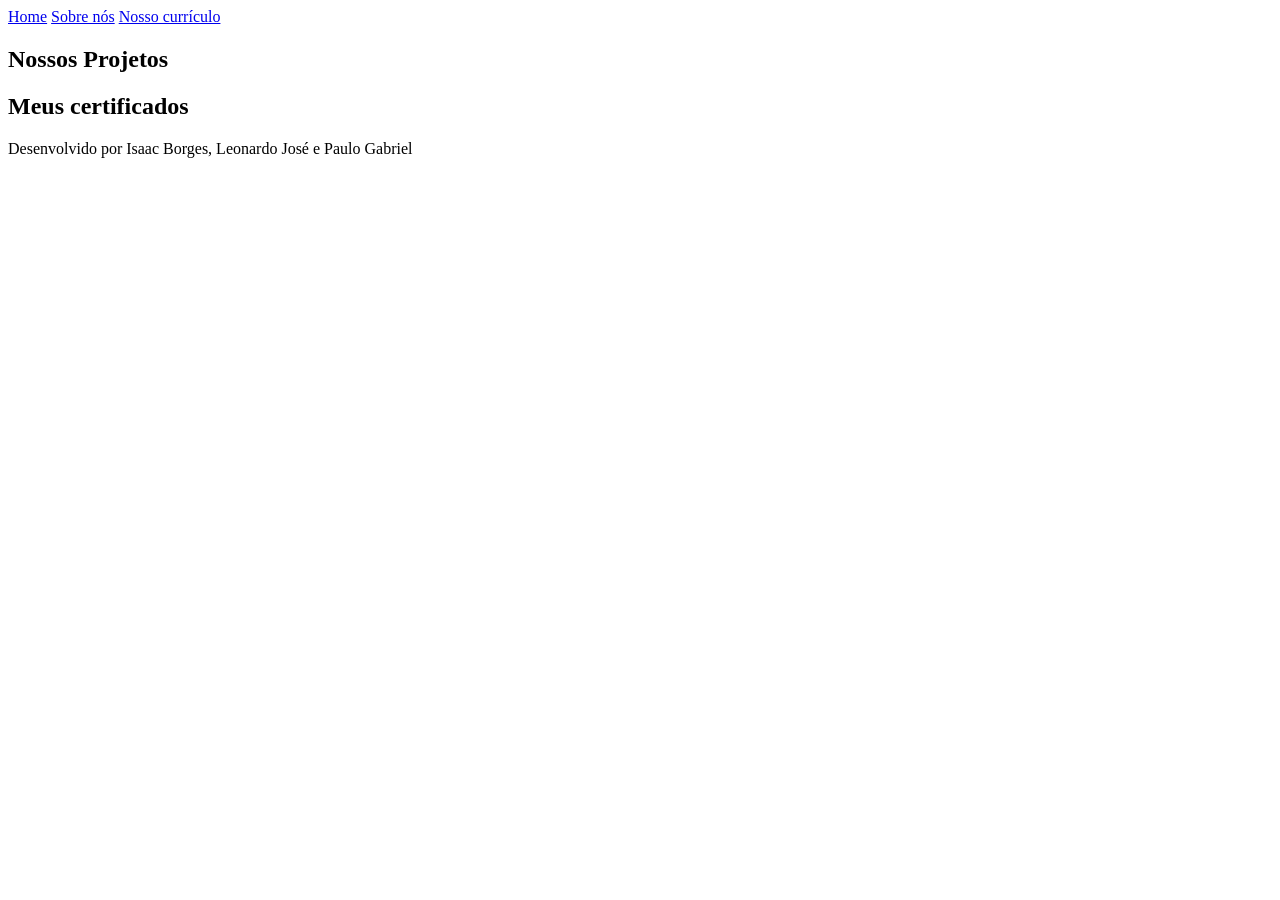
==== html/curriculo.html @ 7fd9dccf "Criando uma pasta para guardar os arquivos html e atuaalizando os mesmmos." ====
<!DOCTYPE html>
<html lang="pt-br">
<head>
    <meta charset="UTF-8">
    <meta name="viewport" content="width=device-width, initial-scale=1.0">
    <title>Nosso currículo</title>
    <link rel="stylesheet" href="/css/style.css">
</head>
<body>
    <header class="header-principal">
        <nav class="nav-menu">
            <a class="nav-link" href="/index.html">Home</a>
            <a class="nav-link" href="/html/sobre_nos.html">Sobre nós</a>
            <a class="nav-link" href="/html/curriculo.html">Nosso currículo</a>
        </nav>
    </header>
    <main class="secao-apresentacao">
        <article class="apresentacao-bloco">
            <h1 class="apresentacao-titulo">Nossos Projetos</h1>
            <p class="apresentacao-paragrafo"></p>
            <h2 class="apresentacao-titulo">Meus certificados</h2>
        </article>
    </main>    
    <footer class="footer-principal">
        <p>Desenvolvido por Isaac Borges, Leonardo José e Paulo Gabriel</p>
    </footer>
</body>
</html>
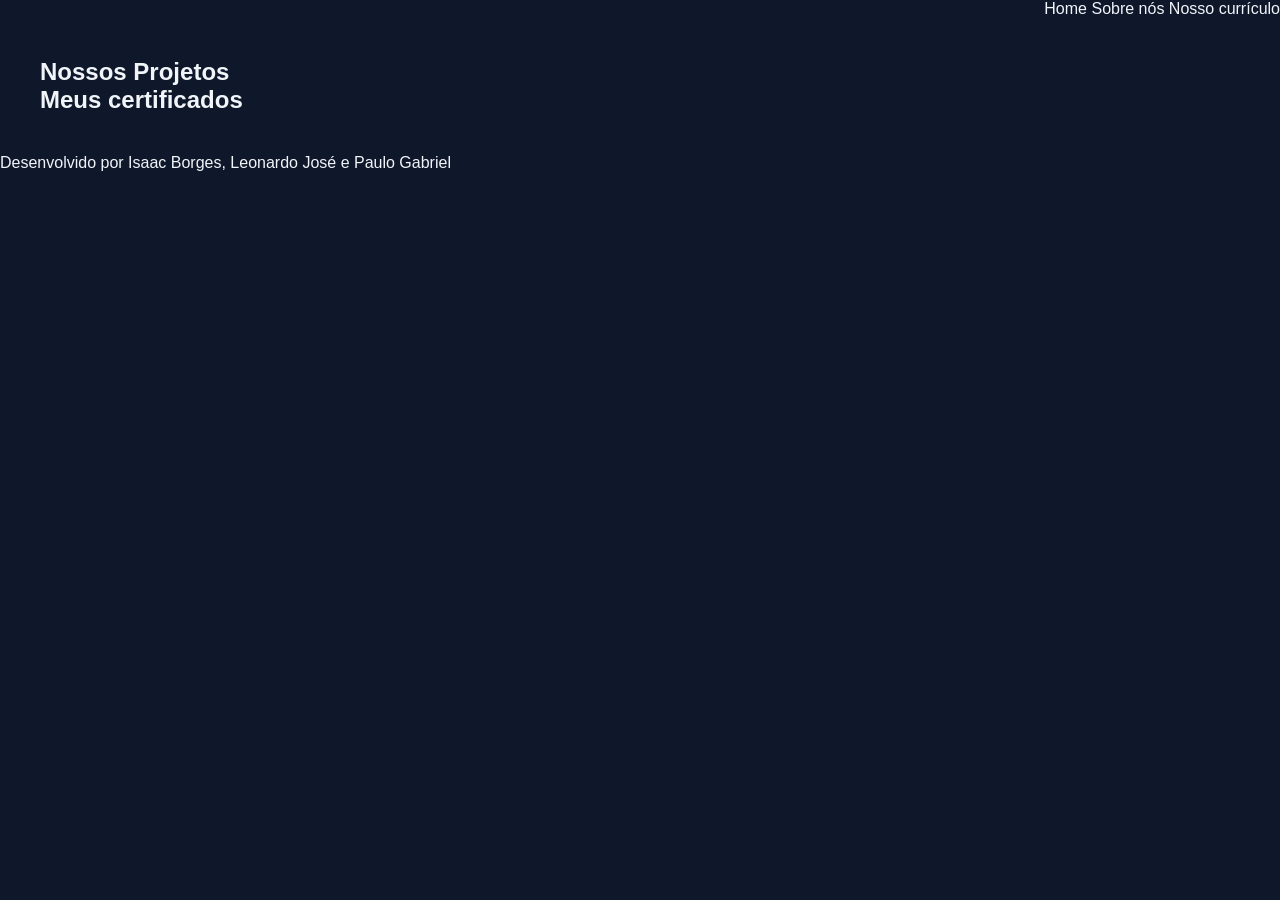
==== commit 7f8ca49f: "Com CSS agora" ====
--- a/html/curriculo.html
+++ b/html/curriculo.html
@@ -4,7 +4,7 @@
     <meta charset="UTF-8">
     <meta name="viewport" content="width=device-width, initial-scale=1.0">
     <title>Nosso currículo</title>
-    <link rel="stylesheet" href="/css/style.css">
+    <link rel="stylesheet" href="../css/styles.css">
 </head>
 <body>
     <header class="header-principal">
@@ -12,7 +12,7 @@
             <a class="nav-link" href="/index.html">Home</a>
             <a class="nav-link" href="/html/sobre_nos.html">Sobre nós</a>
             <a class="nav-link" href="/html/curriculo.html">Nosso currículo</a>
-        </nav>
+        </nav> 
     </header>
     <main class="secao-apresentacao">
         <article class="apresentacao-bloco">
--- a/css/styles.css
+++ b/css/styles.css
@@ -0,0 +1,43 @@
+* {
+    margin: 0;
+    box-sizing: border-box;
+}
+
+body {
+    background-color: #0f172a;
+    color: #f1f5f9;
+    font-family: Arial, sans-serif;
+}
+
+a {
+    text-decoration: none;
+    color: inherit;
+}
+
+.header-principal {
+    background-color: #0f172a;
+    display: flex;
+    justify-content: flex-end;
+}
+
+.apresentacao-bloco {
+    display: flex;
+    justify-content: center;
+    flex-direction: column;
+    padding: 40px;
+}
+
+
+
+.cartao-membro {
+    background-color: #1e293b;
+    border-radius: 20px;
+    display: grid;
+    padding: 8px; 
+    margin: 10px;
+}
+
+.imagem-perfil {
+    width: 200px;
+    height: 200px;
+}
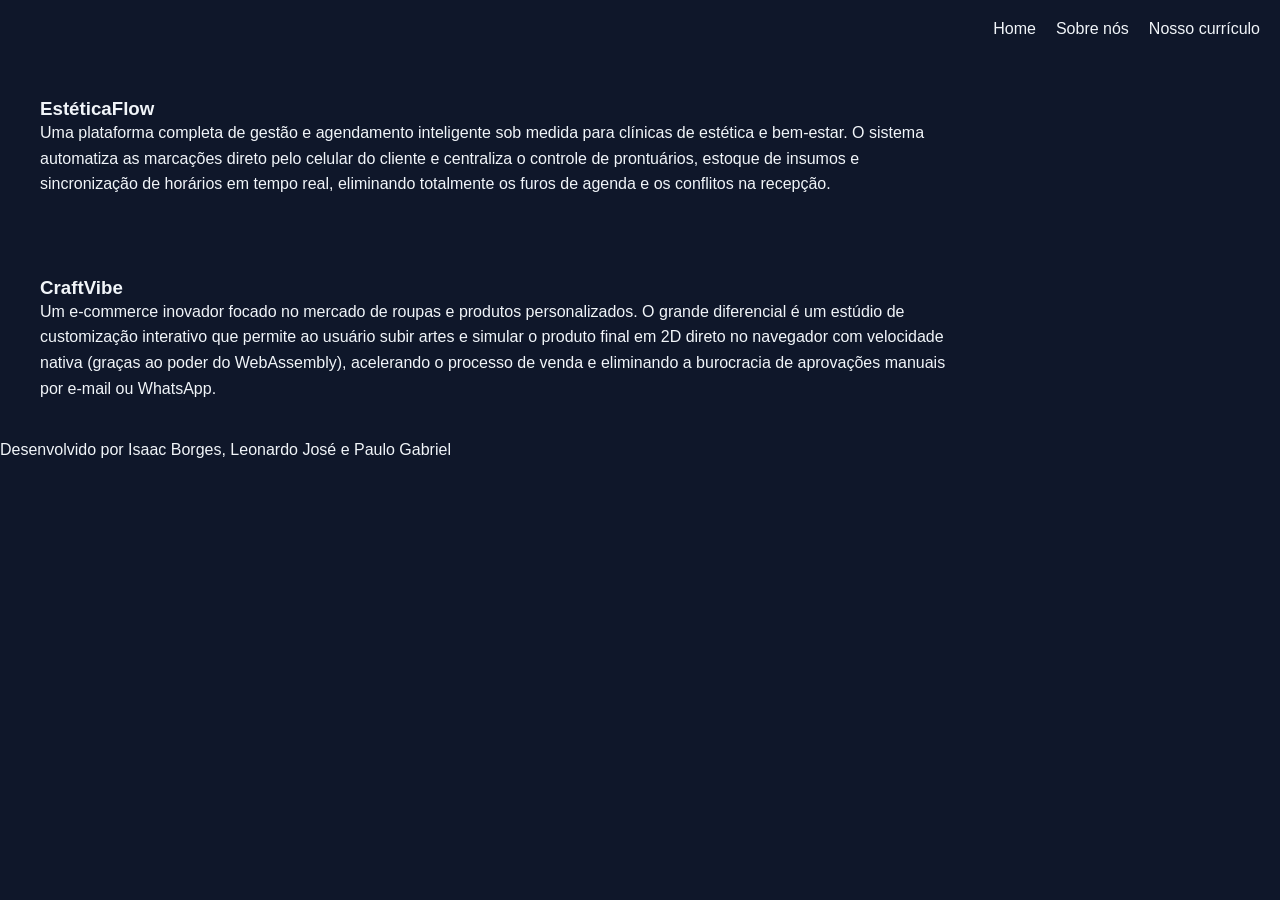
==== commit f4ad4e45: "Adicionar: Projetos em curriculo.html" ====
--- a/html/curriculo.html
+++ b/html/curriculo.html
@@ -15,10 +15,25 @@
         </nav> 
     </header>
     <main class="secao-apresentacao">
+        <h1></h1>
         <article class="apresentacao-bloco">
-            <h1 class="apresentacao-titulo">Nossos Projetos</h1>
-            <p class="apresentacao-paragrafo"></p>
-            <h2 class="apresentacao-titulo">Meus certificados</h2>
+            <h3 class="nome-membro">EstéticaFlow</h3>
+            <p class="apresentacao-paragrafo">
+                Uma plataforma completa de gestão e agendamento inteligente sob medida para clínicas de estética e bem-estar. 
+                O sistema automatiza as marcações direto pelo celular do cliente e centraliza o controle de prontuários, 
+                estoque de insumos e sincronização de horários em tempo real, eliminando totalmente os furos de agenda 
+                e os conflitos na recepção.
+            </p>
+        </article>
+
+        <article class="apresentacao-bloco">
+            <h3 class="nome-membro">CraftVibe</h3>
+            <p class="apresentacao-paragrafo">
+                Um e-commerce inovador focado no mercado de roupas e produtos personalizados. O grande diferencial é um 
+                estúdio de customização interativo que permite ao usuário subir artes e simular o produto final em 2D 
+                direto no navegador com velocidade nativa (graças ao poder do WebAssembly), acelerando o processo de venda 
+                e eliminando a burocracia de aprovações manuais por e-mail ou WhatsApp.
+            </p>
         </article>
     </main>    
     <footer class="footer-principal">
--- a/css/styles.css
+++ b/css/styles.css
@@ -20,6 +20,25 @@
     justify-content: flex-end;
 }
 
+.nav-menu {
+    display: flex;
+    gap: 20px;
+    padding: 20px;
+}
+
+.nav-link:hover {
+    color: #38bdf8;
+}
+
+.secao-apresentacao {
+    max-width: 1000px;
+    margin: 0;
+}
+
+.destaque-cor {
+    color: #38bdf8;
+}
+
 .apresentacao-bloco {
     display: flex;
     justify-content: center;
@@ -27,17 +46,81 @@
     padding: 40px;
 }
 
-
-
 .cartao-membro {
     background-color: #1e293b;
     border-radius: 20px;
-    display: grid;
     padding: 8px; 
     margin: 10px;
+    text-align: center;
+}
+
+.grade-membros {
+    display: grid;
+    grid-template-columns: repeat(3, 1fr);
+    gap: 20px;
 }
 
 .imagem-perfil {
     width: 200px;
     height: 200px;
+    border-radius: 50%;
+    margin: 0 auto;
+}
+
+.botao-link {
+    background-color: #2563eb;
+    padding: 10px 20px;
+    border-radius: 8px;
+    display: inline-block;
+    margin: 10px;
+}
+
+.botao-link:hover {
+    background-color: #38bdf8;
+}
+
+
+/* Sobre nós */
+
+.secao-sobre {
+    max-width: 1000px;
+    margin: 0 auto;
+    padding: 40px 20px;
+}
+
+.sobre-bloco {
+    display: flex;
+    align-items: center;
+    justify-content: space-between;
+    gap: 30px;
+    margin-bottom: 40px;
+} 
+
+.layout-invertido {
+    flex-direction: row-reverse;
+}
+
+.sobre-texto {
+    flex: 1;
+}
+
+.apresentacao-paragrafo {
+    line-height: 1.6;
+}
+
+.sobre-imagem-caixa {
+    flex: 1;
+    display: flex;
+    justify-content: center;
+}
+
+.sobre-foto {
+    width: 200px;
+    height: 200px;
+    border-radius: 20px;
+}
+
+.apresentacao-titulo {
+    font-size: 28px;
+    margin-bottom: 20px;
 }
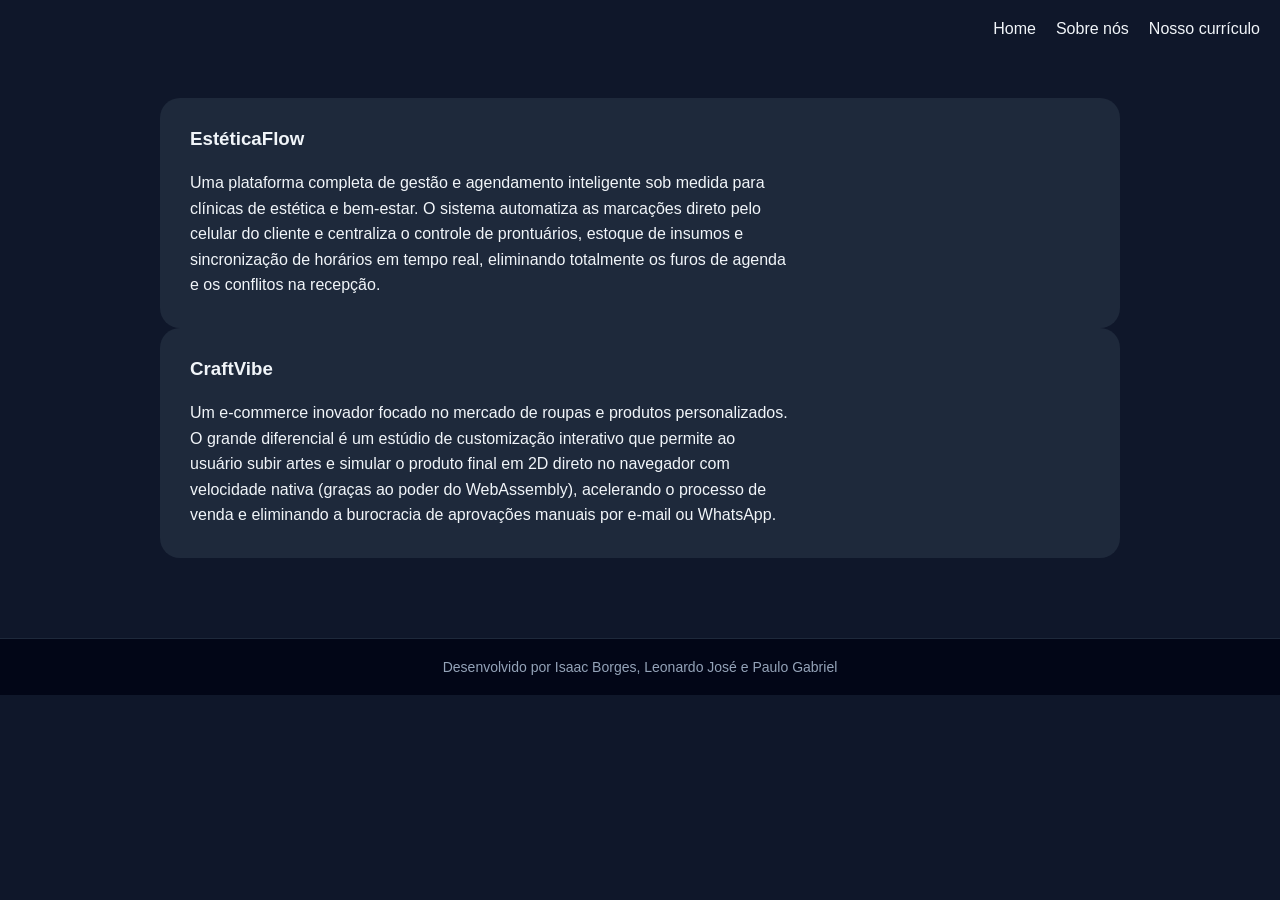
==== commit f8679d5e: "Commit final" ====
--- a/html/curriculo.html
+++ b/html/curriculo.html
@@ -9,9 +9,9 @@
 <body>
     <header class="header-principal">
         <nav class="nav-menu">
-            <a class="nav-link" href="/index.html">Home</a>
-            <a class="nav-link" href="/html/sobre_nos.html">Sobre nós</a>
-            <a class="nav-link" href="/html/curriculo.html">Nosso currículo</a>
+            <a class="nav-link" href="./index.html">Home</a>
+            <a class="nav-link" href="./html/sobre_nos.html">Sobre nós</a>
+            <a class="nav-link" href="./html/curriculo.html">Nosso currículo</a>
         </nav> 
     </header>
     <main class="secao-apresentacao">
--- a/css/styles.css
+++ b/css/styles.css
@@ -3,9 +3,19 @@
     box-sizing: border-box;
 }
 
+:root {
+    --cor-fundo: #0f172a;
+    --cor-card: #1e293b;
+    --cor-destaque: #38bdf8;
+    --cor-botao: #2563eb;
+    --cor-texto: #f1f5f9;
+    --cor-texto-secundario: #94a3b8;
+    --cor-footer: #020617;
+}
+
 body {
-    background-color: #0f172a;
-    color: #f1f5f9;
+    background-color: var(--cor-fundo);
+    color: var(--cor-texto);
     font-family: Arial, sans-serif;
 }
 
@@ -15,7 +25,7 @@
 }
 
 .header-principal {
-    background-color: #0f172a;
+    background-color: var(--cor-fundo);
     display: flex;
     justify-content: flex-end;
 }
@@ -27,7 +37,7 @@
 }
 
 .nav-link:hover {
-    color: #38bdf8;
+    color: var(--cor-destaque);
 }
 
 .secao-apresentacao {
@@ -36,7 +46,7 @@
 }
 
 .destaque-cor {
-    color: #38bdf8;
+    color: var(--cor-destaque);
 }
 
 .apresentacao-bloco {
@@ -47,7 +57,7 @@
 }
 
 .cartao-membro {
-    background-color: #1e293b;
+    background-color: var(--cor-card);
     border-radius: 20px;
     padding: 8px; 
     margin: 10px;
@@ -68,7 +78,7 @@
 }
 
 .botao-link {
-    background-color: #2563eb;
+    background-color: var(--cor-botao);
     padding: 10px 20px;
     border-radius: 8px;
     display: inline-block;
@@ -76,7 +86,7 @@
 }
 
 .botao-link:hover {
-    background-color: #38bdf8;
+    background-color: var(--cor-destaque);
 }
 
 
@@ -123,4 +133,173 @@
 .apresentacao-titulo {
     font-size: 28px;
     margin-bottom: 20px;
+} 
+
+/* Nosso currículo */
+
+.secao-apresentacao {
+    max-width: 1000px;
+    margin: 0 auto;
+    padding: 40px 20px;
+}
+
+.apresentacao-bloco {
+    display: flex;
+    flex-direction: column;
+    gap: 20px;
+}
+
+.apresentacao-titulo {
+    font-size: 28px;
+    border-bottom: 2px solid var(--cor-destaque);
+    padding-bottom: 5px;
+}
+
+.apresentacao-paragrafo {
+    line-height: 1.6;
+    max-width: 600px;
+} 
+
+.apresentacao-bloco {
+    background-color: var(--cor-card);
+    padding: 30px;
+    border-radius: 20px;
+}
+
+.apresentacao-titulo + .apresentacao-titulo {
+    margin-top: 20px;
+} 
+
+
+.formulario-contato {
+    max-width: 500px;
+    margin: 0 auto;
+    width: 100%;
+}
+
+.formulario-grupo {
+    display: flex;
+    flex-direction: column;
+    margin-bottom: 15px;
+}
+
+.formulario-label {
+    margin-bottom: 5px;
+    font-size: 14px;
+}
+
+.formulario-input {
+    padding: 10px;
+    border-radius: 8px;
+    border: 1px solid var(--cor-card);
+    background-color: var(--cor-fundo);
+    color: var(--cor-texto);
+}
+
+.botao-formulario {
+    width: 100%;
+    text-align: center;
+}
+
+/* Rodapé */
+
+.footer-principal {
+    background-color: var(--cor-footer);
+    text-align: center;
+    padding: 20px;
+    margin-top: 40px;
+    border-top: 1px solid var(--cor-card);
+}
+
+.footer-principal p {
+    font-size: 14px;
+    color: var(--cor-texto-secundario);
+} 
+
+@media (max-width: 1200px) {
+    .grade-membros {
+        display: flex;
+        flex-direction: column;
+        gap: 20px;
+    }
+
+    .sobre-bloco {
+        display: flex;
+        flex-direction: column-reverse; 
+        align-items: center;
+        justify-content: center;
+        gap: 40px;
+        margin-bottom: 40px;
+    } 
+
+    .layout-invertido {
+        flex-direction: column-reverse;
+    }
+
+    .sobre-texto {
+        width: 100%;
+        font-size: 18px; 
+        text-align: justify; 
+    }
+
+    .apresentacao-paragrafo {
+        line-height: 1.6;
+    }
+
+    .sobre-imagem-caixa {
+        width: 100%;
+        display: flex;
+        justify-content: center;
+    }
+
+    .sobre-foto {
+        width: 200px;
+        height: 200px;
+        border-radius: 20px;
+    }
+
+    .apresentacao-titulo {
+        font-size: 2rem;
+        margin-bottom: 20px;
+        text-align: center; 
+    } 
+}
+
+
+@media screen and (max-width: 950px) and (orientation: landscape) {
+    
+    .sobre-bloco {
+        display: flex;
+        flex-direction: row;
+        align-items: center;
+        justify-content: space-between;
+        gap: 20px;
+        margin-bottom: 30px; 
+    } 
+
+    .layout-invertido {
+        flex-direction: row-reverse;
+    }
+
+    .sobre-texto {
+        flex: 2;
+        font-size: 15px; 
+        text-align: left;
+    }
+
+    .sobre-imagem-caixa {
+        flex: 1;
+    }
+
+    .sobre-foto {
+        width: 130px; 
+        height: 130px;
+        border-radius: 15px;
+    }
+
+    .apresentacao-titulo {
+        font-size: 1.8rem;
+        text-align: left;
+        margin-bottom: 15px;
+    } 
 }
